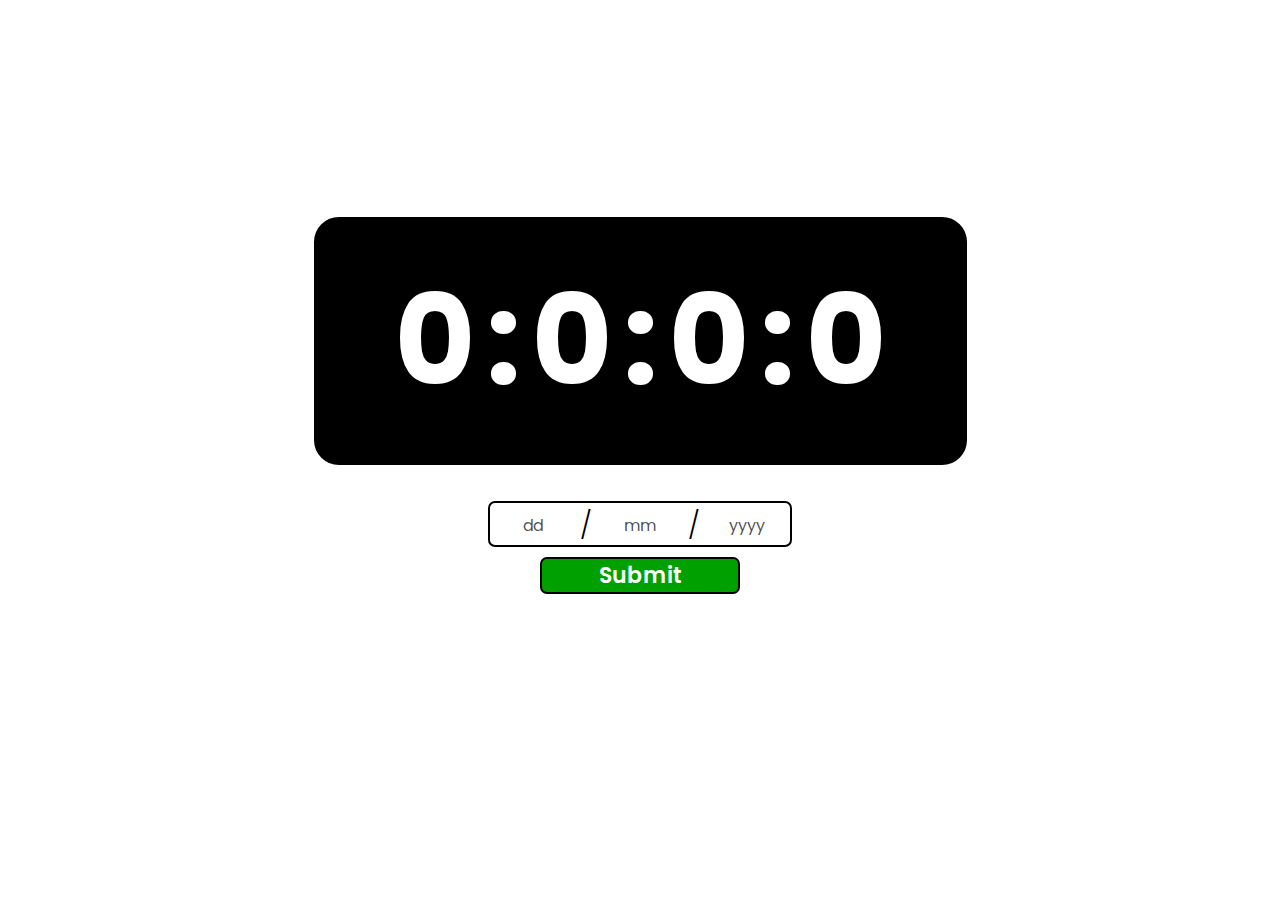
==== index.html @ 9fb1561e "Rename jndex.html to index.html" ====
<!DOCTYPE html>
<html lang="en">
<head>
    <meta charset="UTF-8">
    <meta http-equiv="X-UA-Compatible" content="IE=edge">
    <meta name="viewport" content="width=device-width, initial-scale=1.0">
    <title>Document</title>
    <link rel="stylesheet" href="jndex.css">
</head>
<body>
    <div class="container">
        <div class="date-countdown">
            <h2 id="day">0</h2>
            <p>:</p>
            <h2 id="hour">0</h2>
            <p>:</p>
            <h2 id="minute">0</h2>
            <p>:</p>
            <h2 id="second">0</h2>
        </div>
        <div class="enter-date">
            <div class="date-input-fields">
                <input type="text" id="input-day" class="input-date" placeholder="dd" maxlength="2">
                <p class="date-distinguisher">/</p>
                <input type="text" id="input-month" class="input-date" placeholder="mm" maxlength="2">
                <p class="date-distinguisher">/</p>
                <input type="text" id="input-year" class="input-date" placeholder="yyyy" maxlength="4">
            </div>
            <input type="submit" id="submit" onclick="ProcessNewDate()">
        </div>
        <div id="error-message-container">
            <span id="word" class="error-word transparent">Error:</span><h3 id="sentence" class="error-message transparent">something happened</h3>
        </div>
    </div>
    <script src="jndex.js"></script>
</body>
</html>
---- jndex.css ----
@import url('https://fonts.googleapis.com/css2?family=Poppins:wght@300;400;600;700&display=swap');

*{
    margin: 0px;
    padding: 0px;
    font-family: 'Poppins', sans-serif;
}

.container{
    position: absolute;
    display: flex;
    flex-direction: column;
    justify-content: center;
    align-items: center;
    width: 750px;
    height: 450px;
    margin: 0px auto;
    top: 50%;
    left: 50%;
    transform: translateX(-50%) translateY(-50%);
}

#error-message-container{
    display: flex;
    justify-content: center;
    align-items: center;
    margin-top: 45px;
    font-size: 20px;
}

.error-word{
    color: #ff0000;
    font-weight: 600;
    font-size: 25px;
    margin-right: 10px;
}

.error-message{
    color: #000;
    font-weight: 600;
}

.transparent{
    color: transparent;
}

.date-countdown{
    display: flex;
    flex-direction: row;
    justify-content: center;
    align-items: center;
    height: 200px;
    border: 25px solid #000;
    border-radius: 25px;
    background-color: #000;
    padding-left: 50px;
    padding-right: 50px;
}

h2, p{
    padding: 5px;
    font-size: 125px;
    color: #fff;
    font-weight: 700;
}

.enter-date{
    display: flex;
    flex-direction: column;
    justify-content: center;
    align-items: center;
    width: 100%;
    height: 120px;
    margin-top: 30px;
}

.date-input-fields{
    display: flex;
    justify-content: space-between;
    align-items: center;
    height: 40%;
    width: 40%;
    margin: 0px auto;
    border: 2px solid #000;
    border-radius: 7px;
    margin-bottom: 10px;
}

.input-date{
    width: 30%;
    height: 30px;
    border: none;
    outline: none;
    background-color: #fff;
    text-align: center;
    color: #000;
    font-size: 20px;
}
.input-date::placeholder{
    color: rgba(0, 0, 0, 0.7);
    font-weight: 400;
    font-size: 16px;
}

.date-distinguisher{
    font-size: 27px;
    color: #000;
    font-weight: 300;
    margin-top: 4px;
}

#submit{
    width: 200px;
    height: 35%;
    border: 2px solid #000;
    border-radius: 7px;
    outline: none;
    background-color: rgb(0, 160, 0);
    font-weight: 600;
    color: #fff;
    font-size: 22px;
}
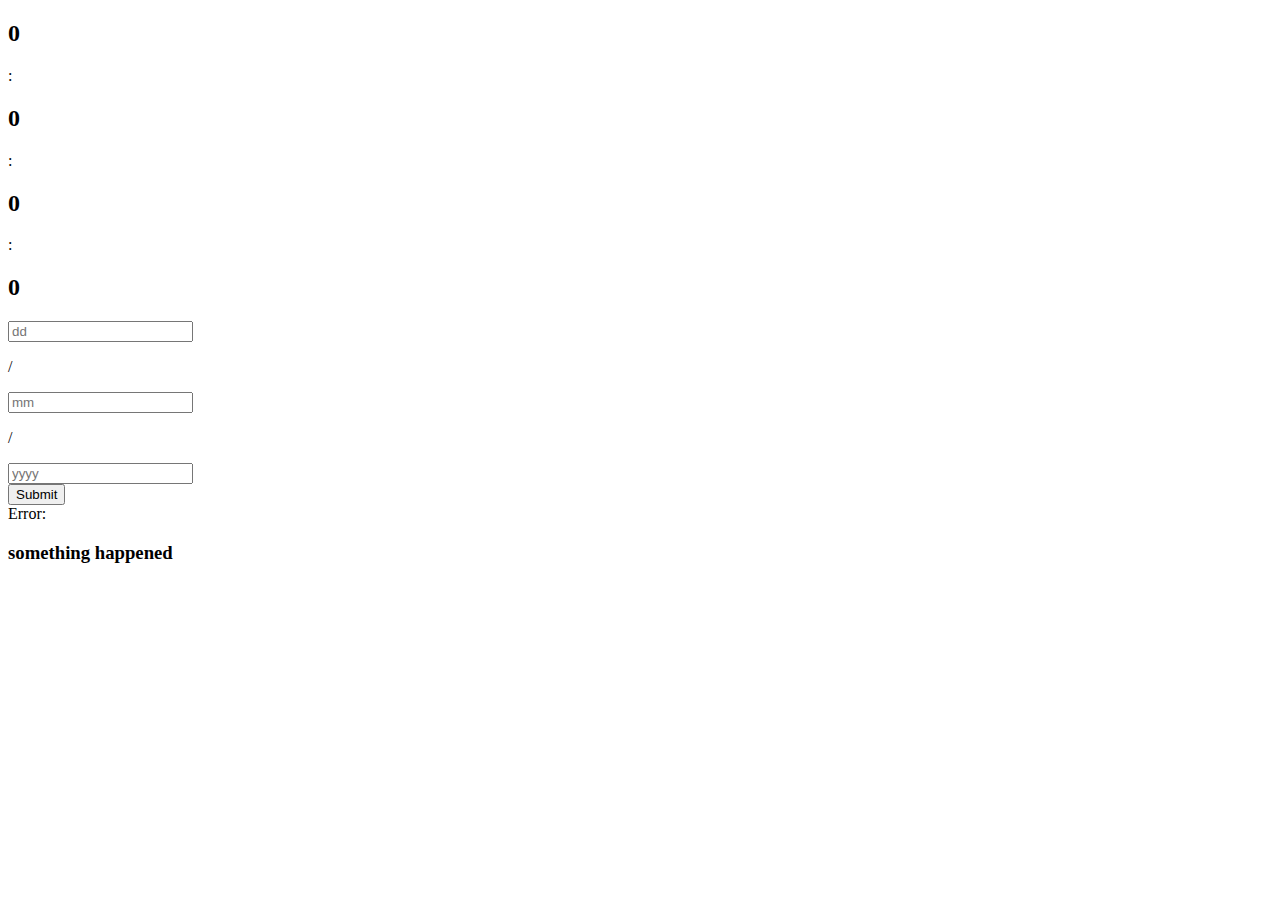
==== commit aee12dcb: "Replace the j with an i in href="jndex.css" and src="jndex.js"" ====
--- a/index.html
+++ b/index.html
@@ -5,7 +5,7 @@
     <meta http-equiv="X-UA-Compatible" content="IE=edge">
     <meta name="viewport" content="width=device-width, initial-scale=1.0">
     <title>Document</title>
-    <link rel="stylesheet" href="jndex.css">
+    <link rel="stylesheet" href="index.css">
 </head>
 <body>
     <div class="container">
@@ -32,6 +32,6 @@
             <span id="word" class="error-word transparent">Error:</span><h3 id="sentence" class="error-message transparent">something happened</h3>
         </div>
     </div>
-    <script src="jndex.js"></script>
+    <script src="index.js"></script>
 </body>
 </html>
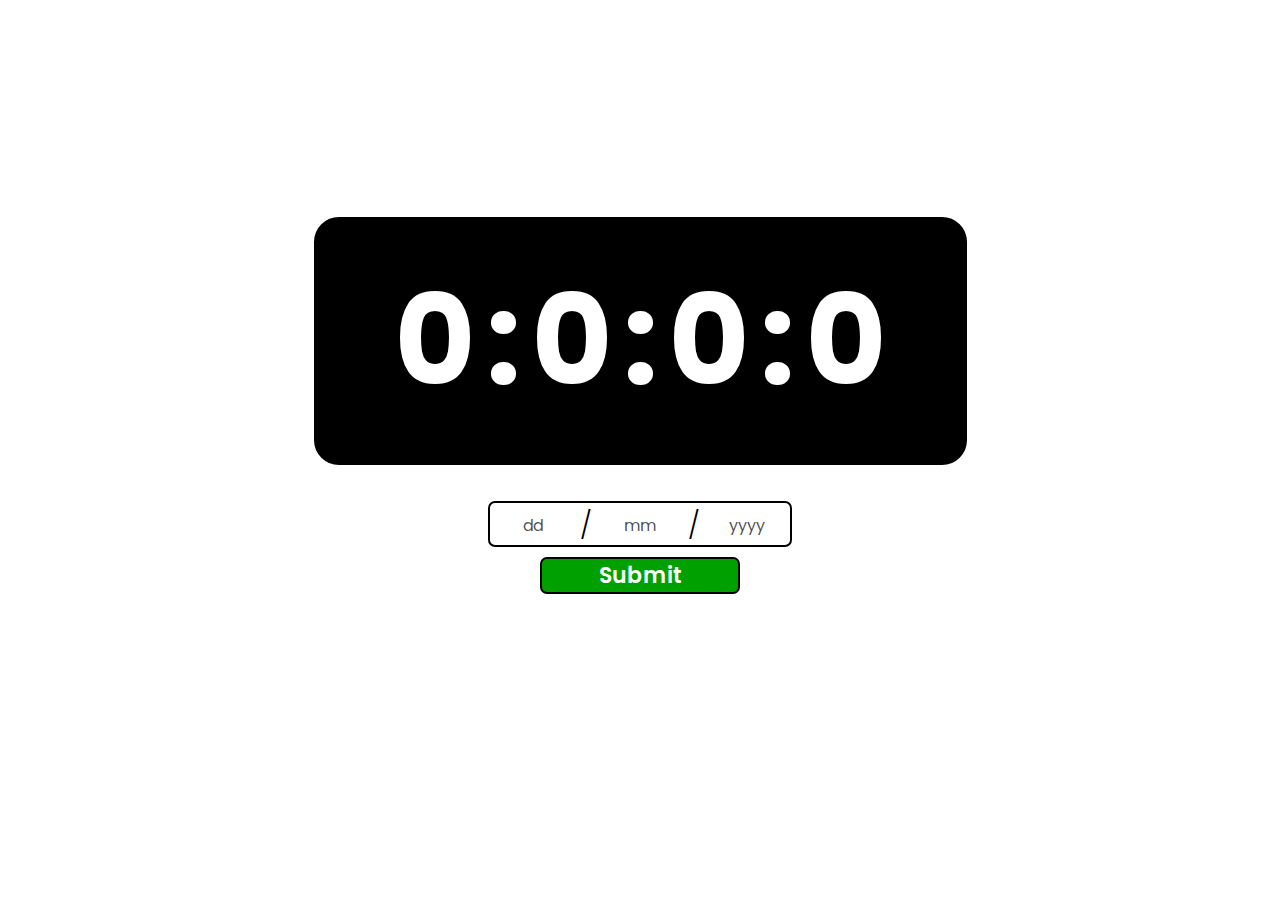
==== commit 96bee96a: "Add favicon" ====
--- a/index.html
+++ b/index.html
@@ -4,8 +4,9 @@
     <meta charset="UTF-8">
     <meta http-equiv="X-UA-Compatible" content="IE=edge">
     <meta name="viewport" content="width=device-width, initial-scale=1.0">
-    <title>Document</title>
+    <title>Countdown Timer</title>
     <link rel="stylesheet" href="index.css">
+    <link rel="icon" href="stopwatch-timer-icon.png">
 </head>
 <body>
     <div class="container">
@@ -34,4 +35,4 @@
     </div>
     <script src="index.js"></script>
 </body>
-</html>
+</html>--- a/index.css
+++ b/index.css
@@ -0,0 +1,122 @@
+@import url('https://fonts.googleapis.com/css2?family=Poppins:wght@300;400;600;700&display=swap');
+
+*{
+    margin: 0px;
+    padding: 0px;
+    font-family: 'Poppins', sans-serif;
+}
+
+.container{
+    position: absolute;
+    display: flex;
+    flex-direction: column;
+    justify-content: center;
+    align-items: center;
+    width: 750px;
+    height: 450px;
+    margin: 0px auto;
+    top: 50%;
+    left: 50%;
+    transform: translateX(-50%) translateY(-50%);
+}
+
+#error-message-container{
+    display: flex;
+    justify-content: center;
+    align-items: center;
+    margin-top: 45px;
+    font-size: 20px;
+}
+
+.error-word{
+    color: #ff0000;
+    font-weight: 600;
+    font-size: 25px;
+    margin-right: 10px;
+}
+
+.error-message{
+    color: #000;
+    font-weight: 600;
+}
+
+.transparent{
+    color: transparent;
+}
+
+.date-countdown{
+    display: flex;
+    flex-direction: row;
+    justify-content: center;
+    align-items: center;
+    height: 200px;
+    border: 25px solid #000;
+    border-radius: 25px;
+    background-color: #000;
+    padding-left: 50px;
+    padding-right: 50px;
+}
+
+h2, p{
+    padding: 5px;
+    font-size: 125px;
+    color: #fff;
+    font-weight: 700;
+}
+
+.enter-date{
+    display: flex;
+    flex-direction: column;
+    justify-content: center;
+    align-items: center;
+    width: 100%;
+    height: 120px;
+    margin-top: 30px;
+}
+
+.date-input-fields{
+    display: flex;
+    justify-content: space-between;
+    align-items: center;
+    height: 40%;
+    width: 40%;
+    margin: 0px auto;
+    border: 2px solid #000;
+    border-radius: 7px;
+    margin-bottom: 10px;
+}
+
+.input-date{
+    width: 30%;
+    height: 30px;
+    border: none;
+    outline: none;
+    background-color: #fff;
+    text-align: center;
+    color: #000;
+    font-size: 20px;
+}
+.input-date::placeholder{
+    color: rgba(0, 0, 0, 0.7);
+    font-weight: 400;
+    font-size: 16px;
+}
+
+.date-distinguisher{
+    font-size: 27px;
+    color: #000;
+    font-weight: 300;
+    margin-top: 4px;
+}
+
+#submit{
+    width: 200px;
+    height: 35%;
+    border: 2px solid #000;
+    border-radius: 7px;
+    outline: none;
+    background-color: rgb(0, 160, 0);
+    font-weight: 600;
+    color: #fff;
+    font-size: 22px;
+}
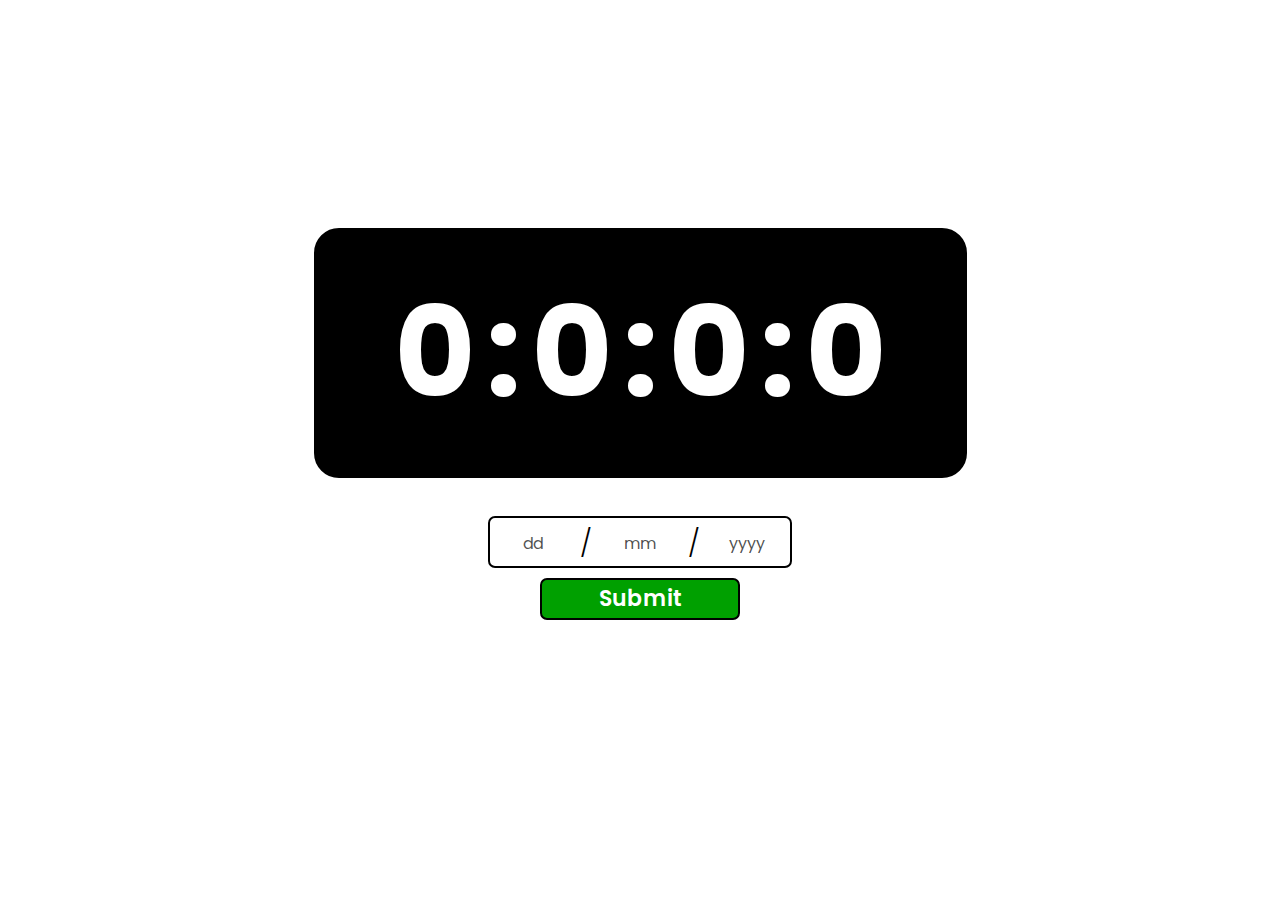
==== commit 220e1ca2: "Fix if 31 days for loop, add on success, update notification logic (Description)" ====
--- a/index.html
+++ b/index.html
@@ -29,8 +29,8 @@
             </div>
             <input type="submit" id="submit" onclick="ProcessNewDate()">
         </div>
-        <div id="error-message-container">
-            <span id="word" class="error-word transparent">Error:</span><h3 id="sentence" class="error-message transparent">something happened</h3>
+        <div id="notification-message-container">
+            <span id="word" class="notification-word"></span><h3 id="sentence" class="notification-message transparent"></h3>
         </div>
     </div>
     <script src="index.js"></script>
--- a/index.css
+++ b/index.css
@@ -20,7 +20,7 @@
     transform: translateX(-50%) translateY(-50%);
 }
 
-#error-message-container{
+#notification-message-container{
     display: flex;
     justify-content: center;
     align-items: center;
@@ -28,22 +28,17 @@
     font-size: 20px;
 }
 
-.error-word{
-    color: #ff0000;
+.notification-word{
     font-weight: 600;
     font-size: 25px;
     margin-right: 10px;
+    text-transform: uppercase;
 }
 
-.error-message{
+.notification-message{
     color: #000;
     font-weight: 600;
 }
-
-.transparent{
-    color: transparent;
-}
-
 .date-countdown{
     display: flex;
     flex-direction: row;
@@ -119,4 +114,4 @@
     font-weight: 600;
     color: #fff;
     font-size: 22px;
-}
+}